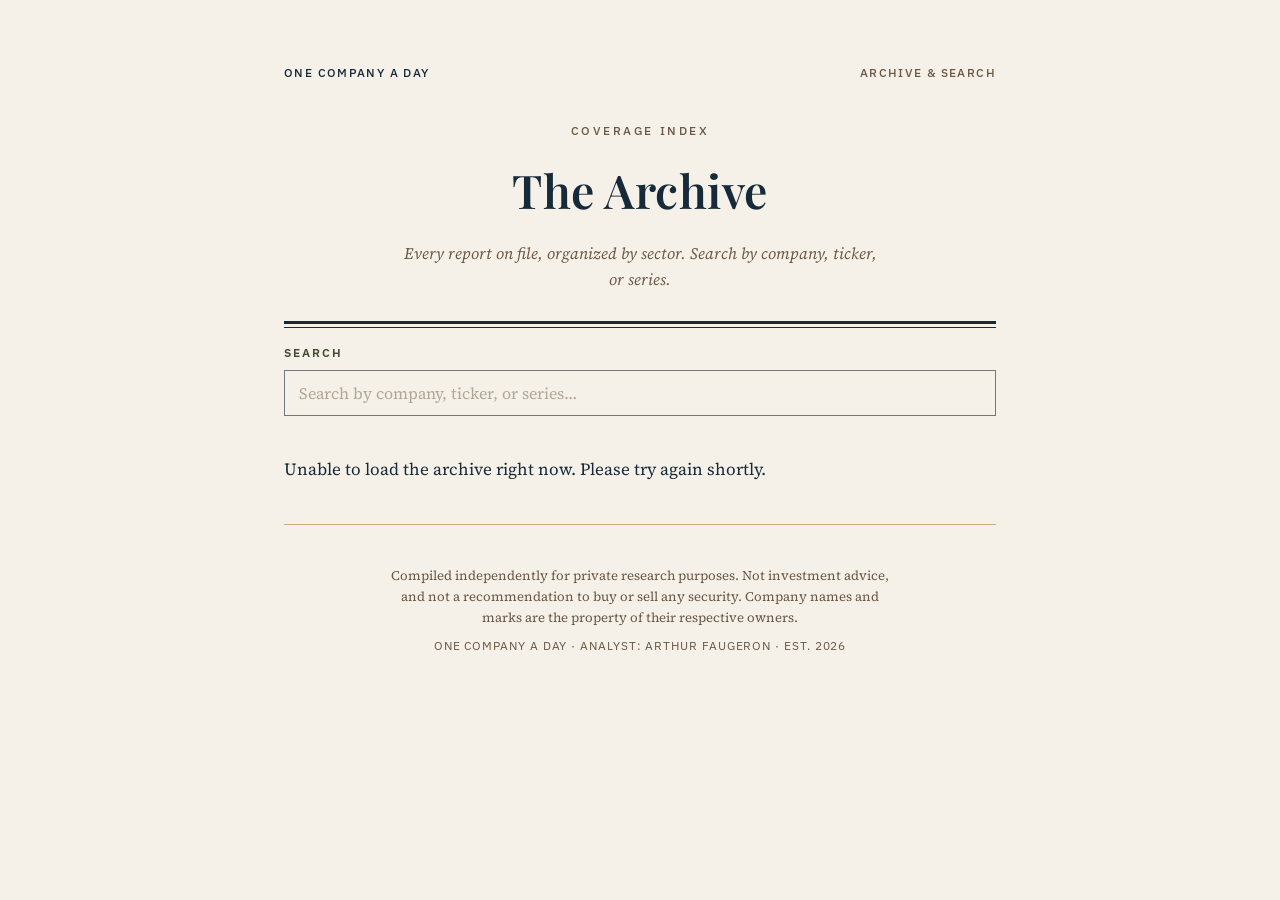
==== archive.html @ 10425d0b "Rebuild site: two pages, automatic CI deploy, SERIES/ folder - Split into a short home page and a se" ====
<!doctype html>
<html lang="en">
<head>
<meta charset="utf-8">
<title>Archive &middot; One Company A Day</title>
<meta name="description" content="The full, searchable coverage index of One Company A Day equity research, organized by sector.">
<meta name="viewport" content="width=device-width, initial-scale=1">
<link rel="icon" href="data:image/svg+xml,%3Csvg xmlns='http://www.w3.org/2000/svg' viewBox='0 0 64 64'%3E%3Crect width='64' height='64' fill='%23172A3A'/%3E%3Ctext x='32' y='45' font-family='Georgia,serif' font-size='38' fill='%23F5F1E8' text-anchor='middle'%3EO%3C/text%3E%3C/svg%3E">
<link rel="preconnect" href="https://fonts.googleapis.com">
<link rel="preconnect" href="https://fonts.gstatic.com" crossorigin>
<link href="https://fonts.googleapis.com/css2?family=Playfair+Display:ital,wght@0,500;0,600;0,700;1,500&family=Source+Serif+4:ital,wght@0,400;0,600;1,400&family=IBM+Plex+Sans:wght@400;500;600&display=swap" rel="stylesheet">
<link rel="stylesheet" href="assets/css/style.css">
</head>
<body>
<div class="page">

  <nav class="utility-nav">
    <a href="index.html">One Company A Day</a>
    <a href="archive.html">Archive &amp; Search</a>
  </nav>

  <header class="masthead masthead--compact">
    <p class="masthead-eyebrow">Coverage Index</p>
    <h1 class="masthead-title masthead-title--compact">The Archive</h1>
    <p class="masthead-tagline">Every report on file, organized by sector. Search by company, ticker, or series.</p>
  </header>

  <div class="rule-double" role="presentation"></div>

  <section class="search">
    <label class="search-label" for="archive-search">Search</label>
    <input type="search" id="archive-search" class="search-input" placeholder="Search by company, ticker, or series&hellip;" disabled autocomplete="off">
  </section>

  <section class="contents">
    <p id="archive-empty" class="archive-empty" hidden>No reports match your search.</p>
    <div class="category" id="archive-groups">
      <p class="loading-note">Loading coverage index&hellip;</p>
    </div>
  </section>

  <hr class="rule-light">

  <footer class="colophon">
    <p>Compiled independently for private research purposes. Not investment advice, and not a recommendation to buy or sell any security. Company names and marks are the property of their respective owners.</p>
    <p class="colophon-sub">One Company A Day &middot; Analyst: Arthur Faugeron &middot; Est. 2026</p>
  </footer>

</div>
<script src="assets/js/site.js"></script>
</body>
</html>
---- assets/css/style.css ----
:root {
  --ivory: #F5F1E8;
  --navy: #172A3A;
  --tweed: #6B5744;
  --olive: #3F4A32;
  --camel: #C8AE82;

  --font-display: "Playfair Display", Georgia, "Times New Roman", serif;
  --font-body: "Source Serif 4", Georgia, "Times New Roman", serif;
  --font-sans: "IBM Plex Sans", "Helvetica Neue", Arial, sans-serif;
}

* {
  box-sizing: border-box;
}

html {
  background: var(--ivory);
}

html, body {
  overflow-x: hidden;
}

body {
  margin: 0;
  background: var(--ivory);
  color: var(--navy);
  font-family: var(--font-body);
  font-size: 17px;
  line-height: 1.6;
  -webkit-font-smoothing: antialiased;
}

.page {
  max-width: 760px;
  margin: 0 auto;
  padding: 4rem 1.5rem 3rem;
}

/* Utility nav */

.utility-nav {
  display: flex;
  justify-content: space-between;
  align-items: baseline;
  margin-bottom: 2.5rem;
  font-family: var(--font-sans);
  font-size: 0.72rem;
  font-weight: 500;
  letter-spacing: 0.12em;
  text-transform: uppercase;
}

.utility-nav a {
  color: var(--tweed);
  text-decoration: none;
}

.utility-nav a:hover {
  color: var(--olive);
}

.utility-nav a:first-child {
  color: var(--navy);
}

/* Masthead */

.masthead {
  text-align: center;
}

.masthead--compact {
  margin-bottom: 0.25rem;
}

.masthead-title--compact {
  font-size: 2.1rem;
}

.masthead-eyebrow {
  margin: 0 0 0.75rem;
  font-family: var(--font-sans);
  font-size: 0.72rem;
  font-weight: 500;
  letter-spacing: 0.22em;
  text-transform: uppercase;
  color: var(--tweed);
}

.masthead-title {
  margin: 0;
  font-family: var(--font-display);
  font-weight: 600;
  font-size: 2.9rem;
  letter-spacing: 0.01em;
  color: var(--navy);
}

.masthead-tagline {
  margin: 0.9rem auto 0;
  max-width: 30em;
  font-style: italic;
  font-size: 1rem;
  color: var(--tweed);
}

.rule-double {
  margin: 1.75rem 0 1rem;
  border-top: 3px solid var(--navy);
  padding-top: 3px;
  border-bottom: 1px solid var(--navy);
}

.rule-light {
  margin: 2.5rem 0;
  border: none;
  border-top: 1px solid var(--camel);
}

.masthead-meta {
  text-align: center;
  font-family: var(--font-sans);
  font-size: 0.78rem;
  letter-spacing: 0.05em;
  text-transform: uppercase;
  color: var(--navy);
}

.meta-sep {
  color: var(--camel);
  margin: 0 0.6em;
}

/* Section labels */

.section-label {
  margin: 0 0 1rem;
  font-family: var(--font-sans);
  font-size: 0.72rem;
  font-weight: 600;
  letter-spacing: 0.18em;
  text-transform: uppercase;
  color: var(--olive);
}

/* Latest report */

.latest {
  margin-top: 2.75rem;
}

.latest-card {
  background: var(--camel);
  border-left: 4px solid var(--navy);
  padding: 1.25rem 1.5rem;
}

.latest-card--empty {
  color: var(--navy);
  font-style: italic;
}

.latest-series {
  margin: 0 0 0.35rem;
  font-family: var(--font-sans);
  font-size: 0.72rem;
  font-weight: 600;
  letter-spacing: 0.14em;
  text-transform: uppercase;
  color: var(--navy);
}

.latest-title {
  margin: 0;
  font-family: var(--font-display);
  font-weight: 600;
  font-size: 1.6rem;
  line-height: 1.25;
}

.latest-title a {
  color: var(--navy);
  text-decoration: none;
}

.latest-title a:hover {
  color: var(--olive);
  text-decoration: underline;
}

.latest-date {
  margin: 0.5rem 0 0;
  font-family: var(--font-sans);
  font-size: 0.82rem;
  color: var(--navy);
}

/* Call to action (home) */

.cta {
  text-align: center;
  margin: 2.75rem 0;
}

.cta-link {
  font-family: var(--font-display);
  font-weight: 600;
  font-style: italic;
  font-size: 1.15rem;
  color: var(--navy);
  text-decoration: none;
  border-bottom: 1px solid var(--camel);
  padding-bottom: 0.15rem;
}

.cta-link:hover {
  color: var(--olive);
  border-bottom-color: var(--olive);
}

.cta-sub {
  margin: 0.75rem 0 0;
  font-family: var(--font-sans);
  font-size: 0.78rem;
  letter-spacing: 0.04em;
  color: var(--tweed);
}

/* Search (archive) */

.search {
  margin: 0 0 2.5rem;
}

.search-label {
  display: block;
  margin: 0 0 0.5rem;
  font-family: var(--font-sans);
  font-size: 0.72rem;
  font-weight: 600;
  letter-spacing: 0.18em;
  text-transform: uppercase;
  color: var(--olive);
}

.search-input {
  width: 100%;
  padding: 0.7rem 0.9rem;
  background: var(--ivory);
  border: 1px solid var(--navy);
  color: var(--navy);
  font-family: var(--font-body);
  font-size: 1rem;
  border-radius: 0;
}

.search-input::placeholder {
  color: var(--tweed);
  opacity: 0.8;
}

.search-input:focus {
  outline: none;
  border-color: var(--olive);
  box-shadow: 0 0 0 1px var(--olive);
}

.search-input:disabled {
  opacity: 0.6;
}

.archive-empty,
.loading-note {
  font-family: var(--font-body);
  font-style: italic;
  color: var(--tweed);
  margin: 0 0 1.5rem;
}

/* Coverage index */

.category {
  margin-bottom: 2rem;
}

.category-title {
  margin: 0 0 0.65rem;
  font-family: var(--font-display);
  font-weight: 600;
  font-style: italic;
  font-size: 1.05rem;
  color: var(--navy);
  border-bottom: 1px solid var(--camel);
  padding-bottom: 0.4rem;
}

.series-entry {
  border-bottom: 1px dotted #cfc3ab;
}

.series-entry summary {
  list-style: none;
  cursor: pointer;
  display: flex;
  align-items: baseline;
  padding: 0.55rem 0;
}

.series-entry summary::-webkit-details-marker {
  display: none;
}

.series-entry summary::before {
  content: "+";
  display: inline-block;
  width: 1em;
  margin-right: 0.35em;
  font-family: var(--font-sans);
  font-size: 0.85rem;
  color: var(--tweed);
}

.series-entry[open] summary::before {
  content: "\2212";
}

.series-entry--empty {
  display: flex;
  align-items: baseline;
  padding: 0.55rem 0 0.55rem 1.35em;
  color: var(--tweed);
}

.series-name {
  font-family: var(--font-body);
  font-size: 1rem;
  color: var(--navy);
  white-space: nowrap;
}

.series-entry--empty .series-name {
  color: var(--tweed);
}

.series-fill {
  flex: 1;
  margin: 0 0.6em;
  border-bottom: 1px dotted #b7a98a;
  transform: translateY(-0.35em);
}

.series-count {
  font-family: var(--font-sans);
  font-size: 0.76rem;
  letter-spacing: 0.04em;
  text-transform: uppercase;
  color: var(--tweed);
  white-space: nowrap;
}

.report-list {
  list-style: none;
  margin: 0 0 0.75rem;
  padding: 0 0 0 1.35em;
}

.report-list li {
  display: flex;
  align-items: baseline;
  padding: 0.3rem 0;
  border-bottom: 1px solid #ece5d4;
}

.report-list li:last-child {
  border-bottom: none;
}

.report-list a {
  color: var(--navy);
  text-decoration: none;
  font-size: 0.98rem;
}

.report-list a:hover {
  color: var(--olive);
  text-decoration: underline;
}

.report-date {
  margin-left: auto;
  padding-left: 1em;
  font-family: var(--font-sans);
  font-size: 0.76rem;
  color: var(--tweed);
  white-space: nowrap;
}

/* Colophon */

.colophon {
  text-align: center;
  color: var(--tweed);
  font-size: 0.82rem;
}

.colophon p {
  margin: 0 0 0.6rem;
  max-width: 38em;
  margin-left: auto;
  margin-right: auto;
}

.colophon-sub {
  font-family: var(--font-sans);
  font-size: 0.72rem;
  letter-spacing: 0.08em;
  text-transform: uppercase;
}

/* Responsive */

@media (max-width: 560px) {
  .page {
    padding: 2.5rem 1.1rem 2.5rem;
  }
  .masthead-title {
    font-size: 1.7rem;
  }
  .masthead-meta {
    line-height: 2;
  }
  .series-entry summary {
    display: block;
    padding: 0.55rem 0;
  }
  .series-entry--empty {
    display: block;
    padding: 0.55rem 0 0.55rem 1.35em;
  }
  .series-fill {
    display: none;
  }
  .series-name {
    white-space: normal;
  }
  .series-count {
    display: block;
    margin-top: 0.15rem;
  }
  .series-entry summary .series-count {
    padding-left: 1.35em;
  }
  .report-list {
    padding-left: 0.8em;
  }
  .report-list li {
    display: block;
    padding: 0.35rem 0;
  }
  .report-list a {
    display: inline-block;
  }
  .report-date {
    display: block;
    margin-left: 0;
    padding-left: 0;
    margin-top: 0.1rem;
  }
}
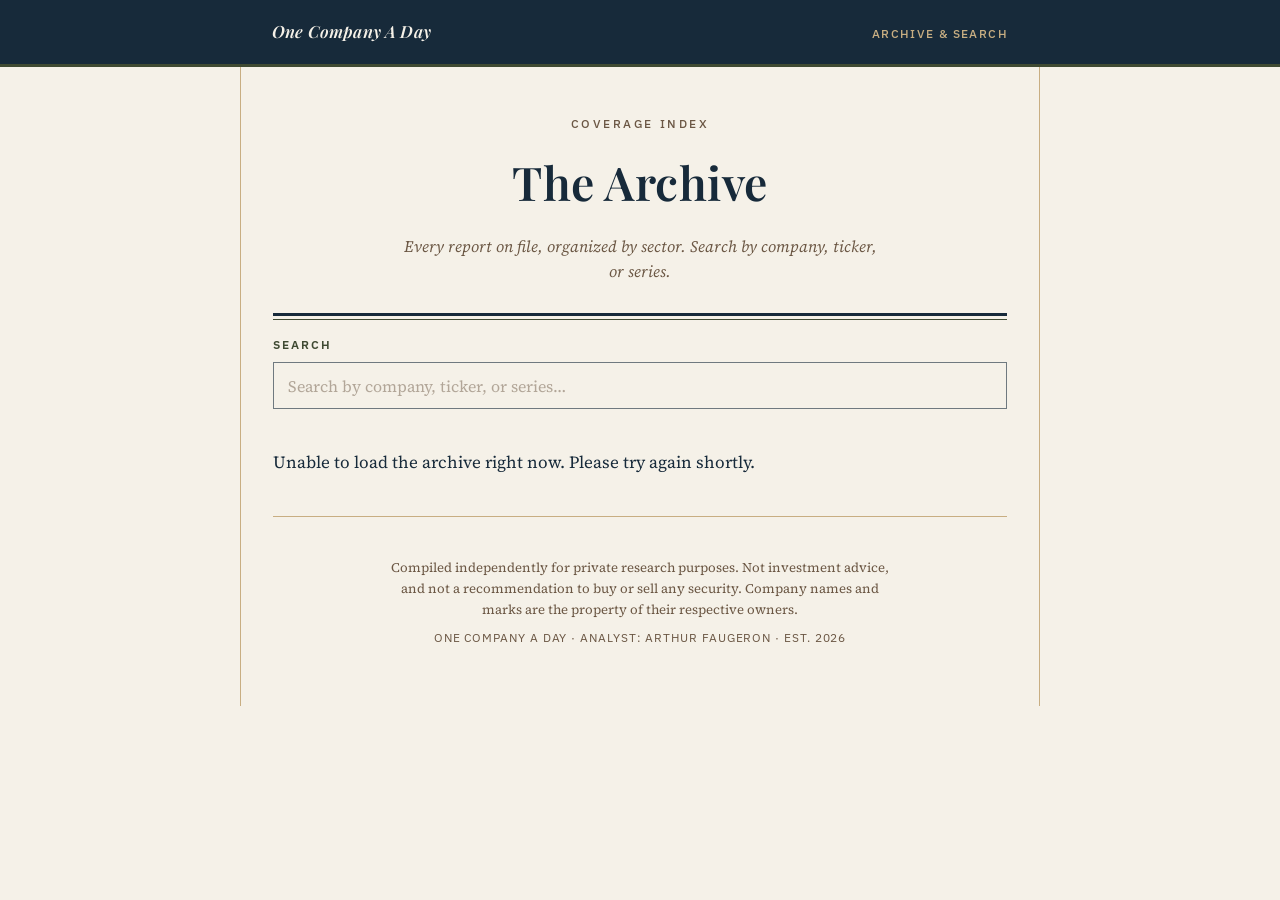
==== commit 48a941a9: "Add full-width header band, more olive accents, PDF new-tab + download - Site header is now a full-w" ====
--- a/archive.html
+++ b/archive.html
@@ -12,12 +12,13 @@
 <link rel="stylesheet" href="assets/css/style.css">
 </head>
 <body>
-<div class="page">
-
+<header class="site-header">
   <nav class="utility-nav">
     <a href="index.html">One Company A Day</a>
     <a href="archive.html">Archive &amp; Search</a>
   </nav>
+</header>
+<div class="page">
 
   <header class="masthead masthead--compact">
     <p class="masthead-eyebrow">Coverage Index</p>
--- a/assets/css/style.css
+++ b/assets/css/style.css
@@ -33,36 +33,57 @@
 }
 
 .page {
-  max-width: 760px;
+  max-width: 800px;
   margin: 0 auto;
-  padding: 4rem 1.5rem 3rem;
-}
-
-/* Utility nav */
+  padding: 3rem 2rem 3rem;
+  border-left: 1px solid var(--camel);
+  border-right: 1px solid var(--camel);
+}
+
+/* Site header */
+
+.site-header {
+  background: var(--navy);
+  border-bottom: 3px solid var(--olive);
+}
 
 .utility-nav {
+  max-width: 800px;
+  margin: 0 auto;
+  padding: 1.15rem 2rem;
   display: flex;
   justify-content: space-between;
   align-items: baseline;
-  margin-bottom: 2.5rem;
+}
+
+.utility-nav a {
+  text-decoration: none;
+}
+
+.utility-nav a:first-child {
+  font-family: var(--font-display);
+  font-style: italic;
+  font-weight: 600;
+  font-size: 1.05rem;
+  letter-spacing: 0.01em;
+  color: var(--ivory);
+}
+
+.utility-nav a:first-child:hover {
+  color: var(--camel);
+}
+
+.utility-nav a:last-child {
   font-family: var(--font-sans);
   font-size: 0.72rem;
   font-weight: 500;
   letter-spacing: 0.12em;
   text-transform: uppercase;
-}
-
-.utility-nav a {
-  color: var(--tweed);
-  text-decoration: none;
-}
-
-.utility-nav a:hover {
-  color: var(--olive);
-}
-
-.utility-nav a:first-child {
-  color: var(--navy);
+  color: var(--camel);
+}
+
+.utility-nav a:last-child:hover {
+  color: var(--ivory);
 }
 
 /* Masthead */
@@ -110,7 +131,7 @@
   margin: 1.75rem 0 1rem;
   border-top: 3px solid var(--navy);
   padding-top: 3px;
-  border-bottom: 1px solid var(--navy);
+  border-bottom: 1px solid var(--olive);
 }
 
 .rule-light {
@@ -169,7 +190,7 @@
   font-weight: 600;
   letter-spacing: 0.14em;
   text-transform: uppercase;
-  color: var(--navy);
+  color: var(--olive);
 }
 
 .latest-title {
@@ -195,6 +216,26 @@
   font-family: var(--font-sans);
   font-size: 0.82rem;
   color: var(--navy);
+}
+
+.latest-date .meta-sep {
+  color: var(--tweed);
+}
+
+.download-link {
+  color: inherit;
+  text-decoration: underline;
+  text-decoration-color: var(--camel);
+  text-underline-offset: 0.15em;
+}
+
+.download-link:hover {
+  color: var(--olive);
+  text-decoration-color: var(--olive);
+}
+
+.latest-card .download-link {
+  text-decoration-color: var(--tweed);
 }
 
 /* Call to action (home) */
@@ -292,7 +333,7 @@
   font-style: italic;
   font-size: 1.05rem;
   color: var(--navy);
-  border-bottom: 1px solid var(--camel);
+  border-bottom: 1px solid var(--olive);
   padding-bottom: 0.4rem;
 }
 
@@ -397,6 +438,7 @@
   white-space: nowrap;
 }
 
+
 /* Colophon */
 
 .colophon {
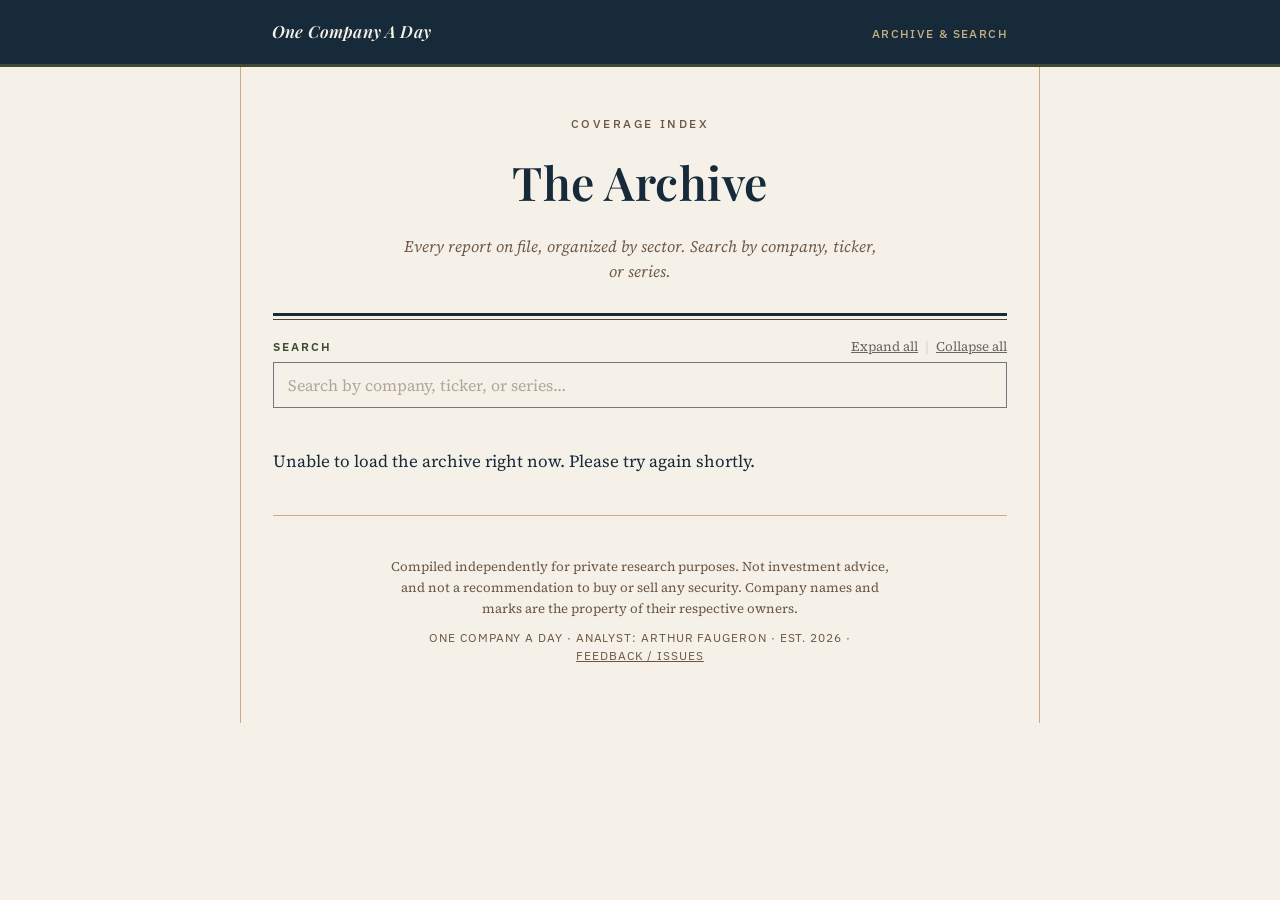
==== commit 4c3c7f3e: "feat: add dynamic site logic, expand/collapse controls, and feedback link" ====
--- a/archive.html
+++ b/archive.html
@@ -29,7 +29,14 @@
   <div class="rule-double" role="presentation"></div>
 
   <section class="search">
-    <label class="search-label" for="archive-search">Search</label>
+    <div style="display: flex; justify-content: space-between; align-items: baseline; margin-bottom: 0.25rem;">
+      <label class="search-label" for="archive-search" style="margin-bottom: 0;">Search</label>
+      <div class="archive-controls" style="font-size: 0.85rem;">
+        <button type="button" id="expand-all" style="background: none; border: none; color: #666; cursor: pointer; text-decoration: underline; padding: 0; font-family: inherit;">Expand all</button>
+        <span style="color: #ccc; margin: 0 4px;">|</span>
+        <button type="button" id="collapse-all" style="background: none; border: none; color: #666; cursor: pointer; text-decoration: underline; padding: 0; font-family: inherit;">Collapse all</button>
+      </div>
+    </div>
     <input type="search" id="archive-search" class="search-input" placeholder="Search by company, ticker, or series&hellip;" disabled autocomplete="off">
   </section>
 
@@ -44,7 +51,7 @@
 
   <footer class="colophon">
     <p>Compiled independently for private research purposes. Not investment advice, and not a recommendation to buy or sell any security. Company names and marks are the property of their respective owners.</p>
-    <p class="colophon-sub">One Company A Day &middot; Analyst: Arthur Faugeron &middot; Est. 2026</p>
+    <p class="colophon-sub">One Company A Day &middot; Analyst: Arthur Faugeron &middot; Est. 2026 &middot; <a href="https://github.com/Arthur-Faugeron/OCAD/issues" target="_blank" rel="noopener noreferrer" style="color: inherit; text-decoration: underline;">Feedback / Issues</a></p>
   </footer>
 
 </div>
